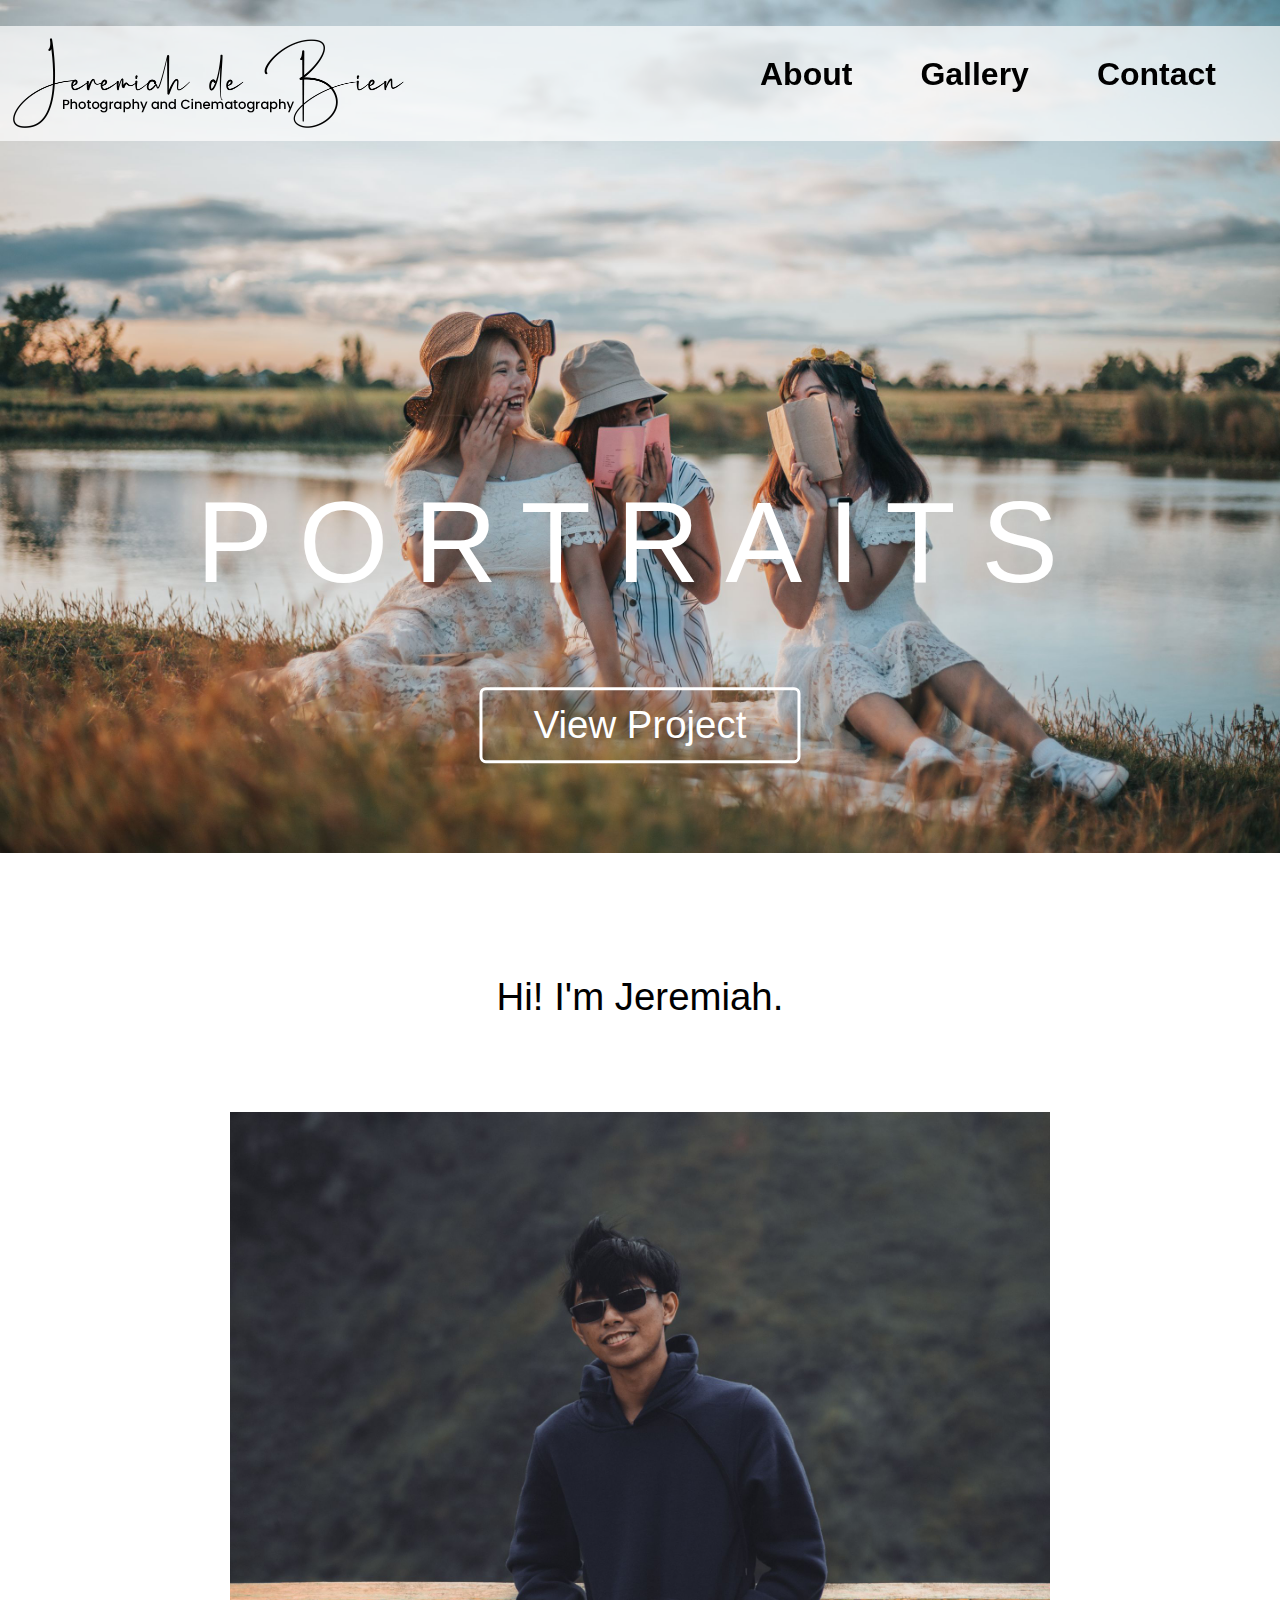
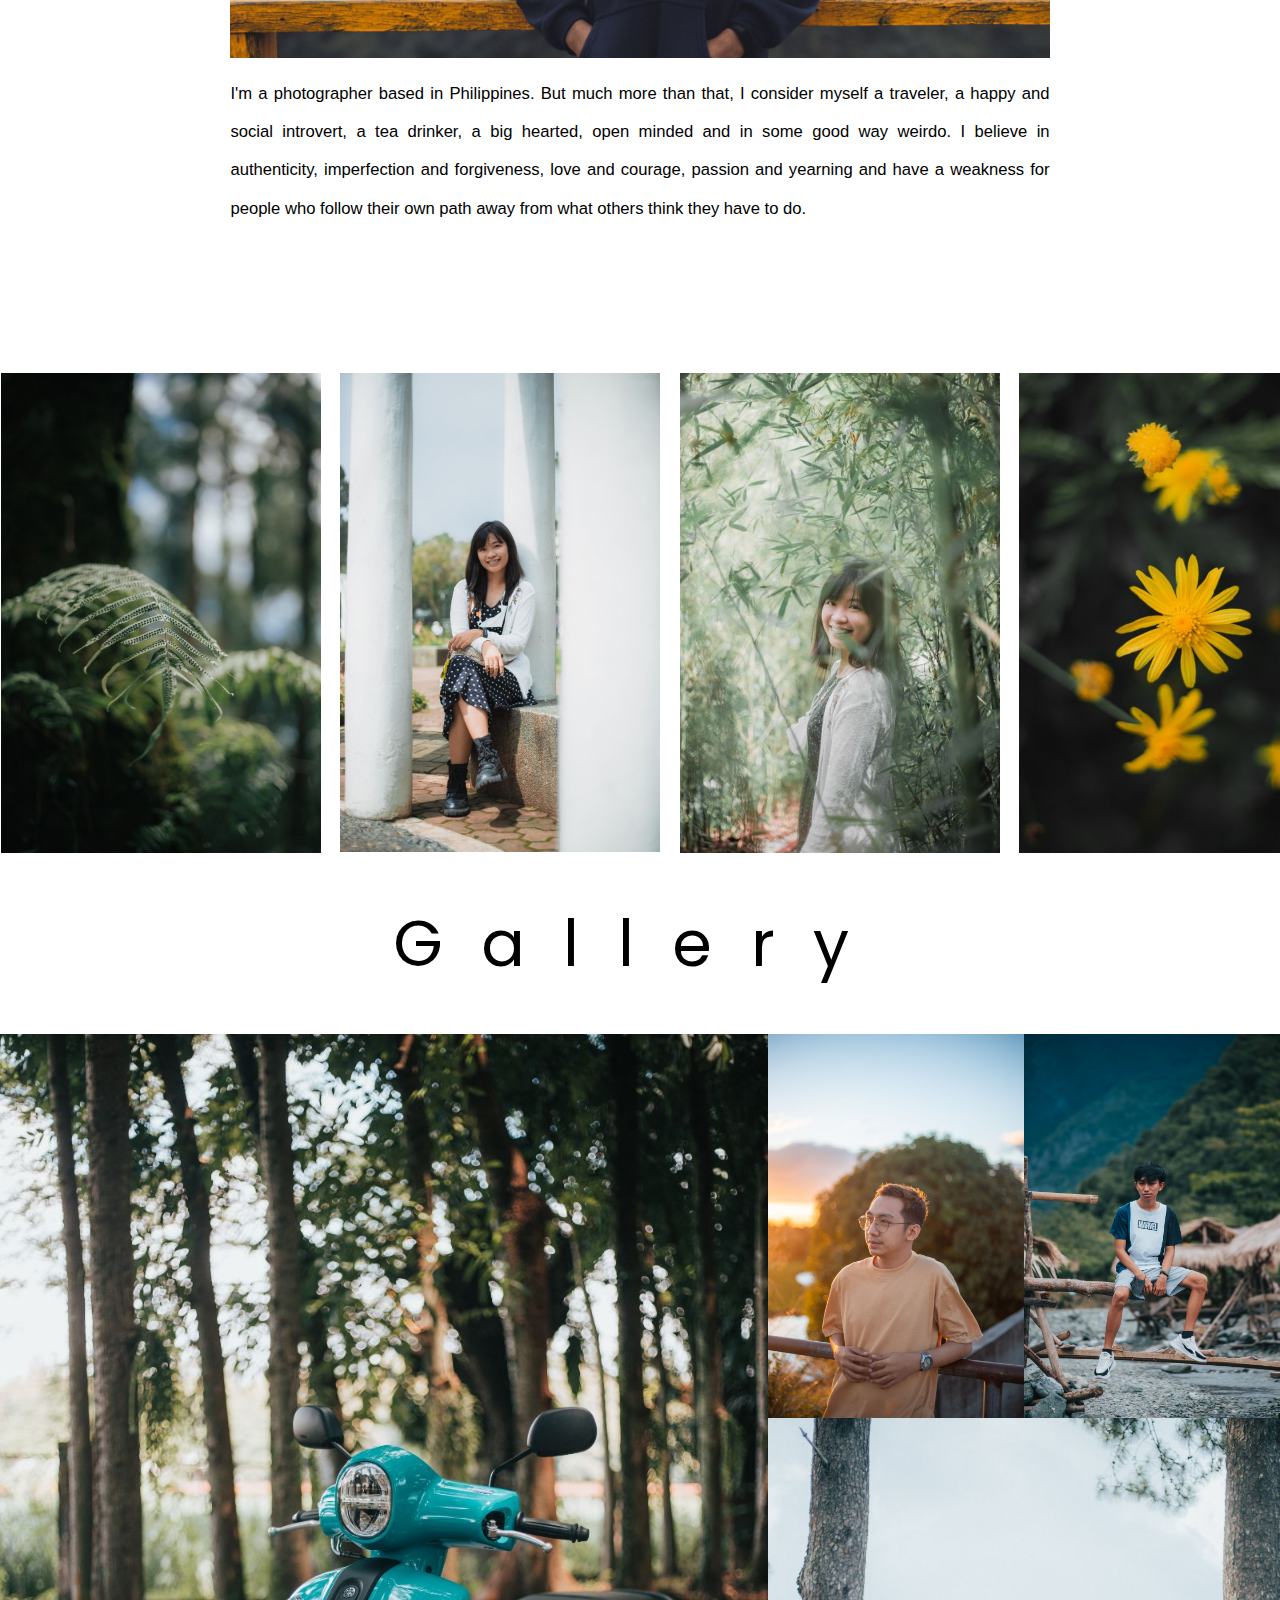
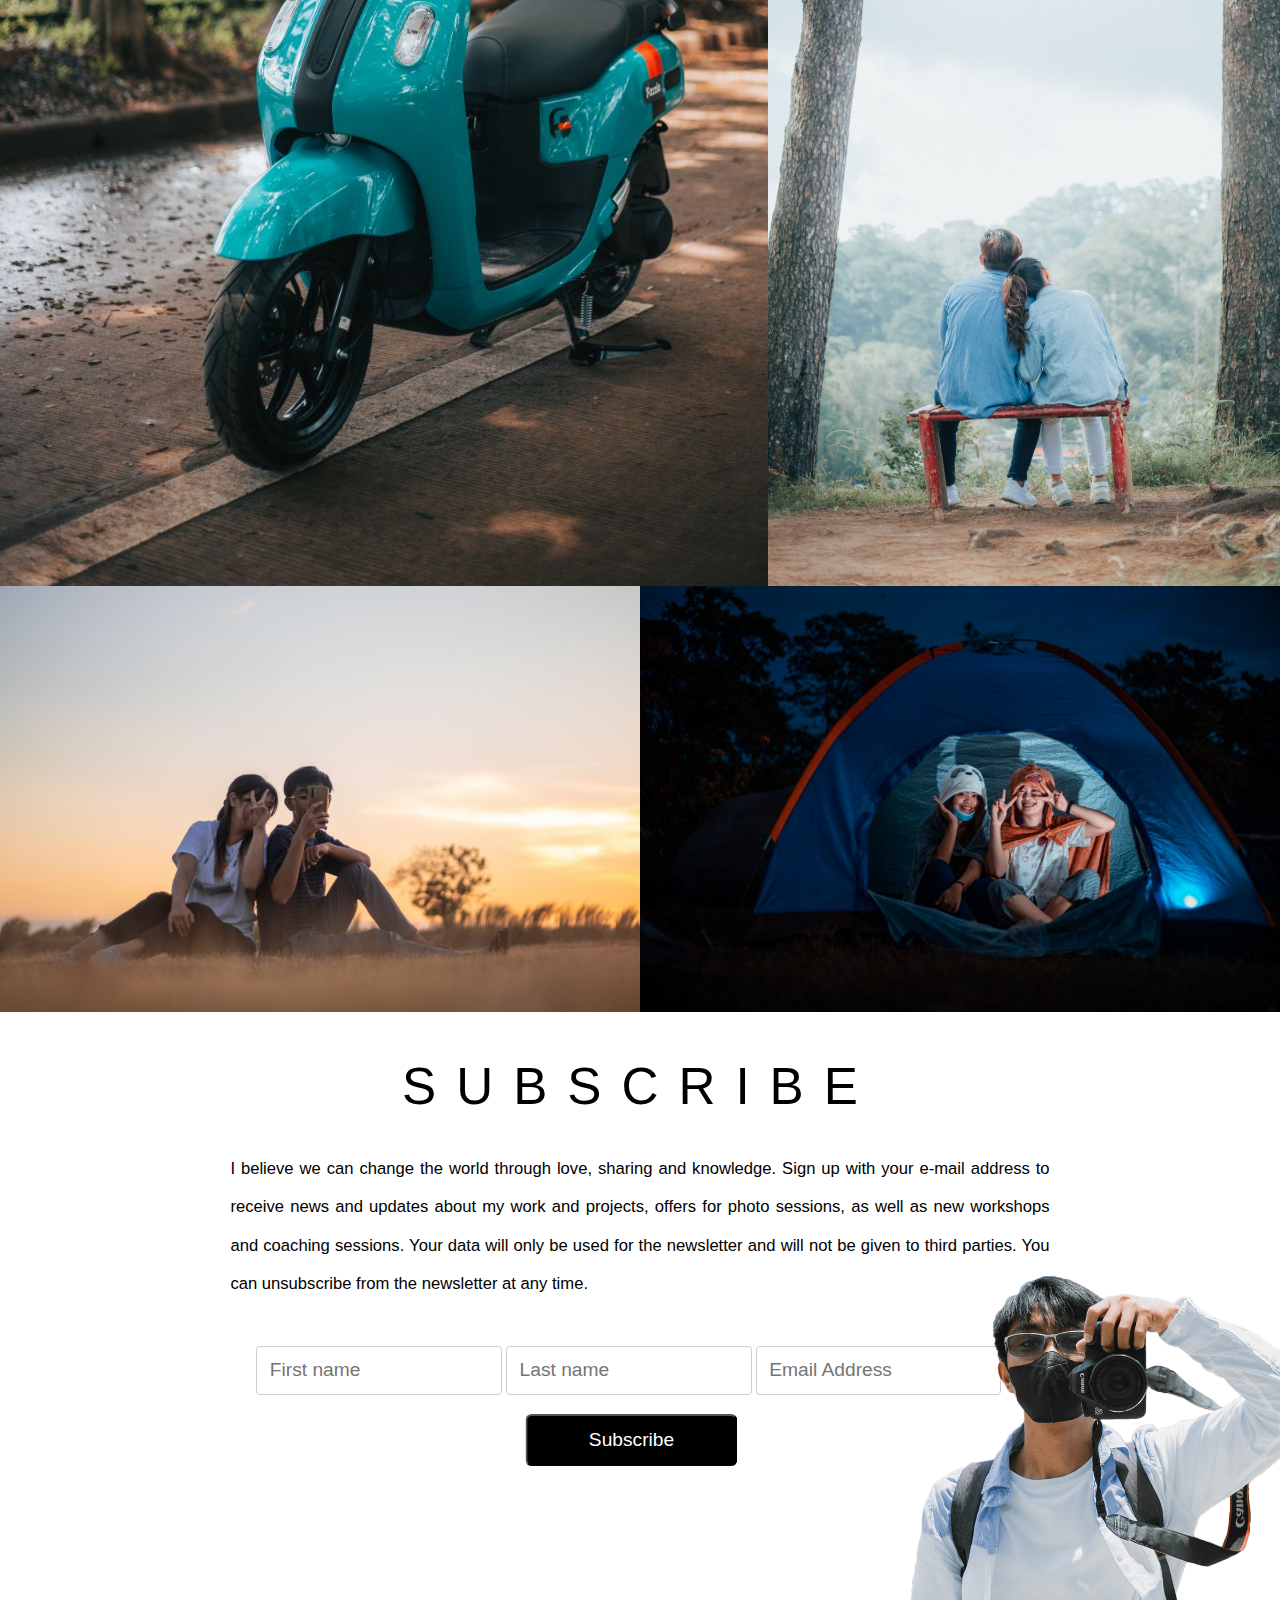
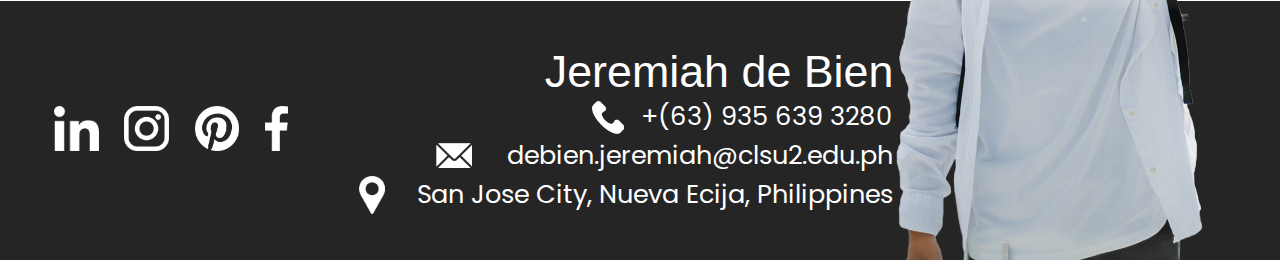
==== index.html @ f9f5eb46 "Added new files" ====
<!DOCTYPE html>
<html lang="en">
<head>
    <meta charset="UTF-8">
    <meta http-equiv="X-UA-Compatible" content="IE=edge">
    <meta name="viewport" content="width=device-width, initial-scale=1.0">
    <title>Jeremiah de Bien</title>
    <link rel="icon" type="image/x-icon" href="icons/favicon_camera.png">
    <link rel="stylesheet" href="style.css">
    <link rel="stylesheet" href="carousel.css">
    <link rel="stylesheet" href="forms.css">
</head>
<body>
    <!--Header-->
    <div class="header">
        <div class="logo">
            <a href="#carousel">
                <img src="images/logo.png" alt="">
            </a>
        </div>
        <div class="menu">
            <a href="#about">
                <h3>About</h3>
            </a>
            <a href="#gallery">
                <h3>Gallery</h3>
            </a>                
            <a href="#contact">
                <h3>Contact</h3>
            </a>
            

        </div>
    </div>
    
    <!--Hero Carousel-->        
    <div id="carousel">
        <p class="content">PORTRAITS</p>
        <a href="#gallery">
            <div class="button">
                <p>View Project</p>
            </div>
        </a>
        <figure>
            <img src="images/hero1.jpg" alt="">
            <img src="images/hero2.jpg" alt="">
            <img src="images/hero3.jpg" alt="">
            <img src="images/hero4.jpg" alt="">
            <img src="images/hero1.jpg" alt="">
        </figure>
    </div>
       

    <!--Bio-->
    <div>
        <h2>Hi! I'm Jeremiah.</h2>
        <div id="about" class="textbox">
            <img class="profile" src="images/profile_photo.jpg" alt="Jeremiah de Bien's Photo">
            <p class="text">I'm a photographer based in Philippines. But much more than that, I consider myself a traveler, a happy and social introvert, a tea drinker, a big hearted, open minded and in some good way weirdo. I believe in authenticity, imperfection and forgiveness, love and courage, passion and yearning and have a weakness for people who follow their own path away from what others think they have to do.
            </p>
        </div>
    </div>

    <!--Slider-->
    <div class="slider_container">
        <div id="slider">
            <figure>
                <img src="images/slider1.jpg" alt="">
                <img src="images/slider2.jpg" alt="">
                <img src="images/slider3.jpg" alt="">
                <img src="images/slider4.jpg" alt="">
                <img src="images/slider5.jpg" alt="">
                <img src="images/slider6.jpg" alt="">
                <img src="images/slider7.jpg" alt="">
                <img src="images/slider8.jpg" alt="">
                <img src="images/slider9.jpg" alt="">
                <img src="images/slider10.jpg" alt="">
                <img src="images/slider11.jpg" alt="">
                <img src="images/slider12.jpg" alt="">
                <img src="images/slider1.jpg" alt="">
                <img src="images/slider2.jpg" alt="">
                <img src="images/slider3.jpg" alt="">
                <img src="images/slider4.jpg" alt="">
            </figure>
        </div>
    </div>

    <!--Gallery-->
    <div id="gallery">
        <h1>Gallery</h1>
            <img src="images/gallery1.jpg" alt="" width = 60%>
            <img src="images/gallery2.jpg" alt="" width = 20%>
            <img src="images/gallery3.jpg" alt="" width = 20%>
            <img src="images/gallery5.jpg" alt="" width = 40%>
            <img src="images/gallery4.jpg" alt="" width = 50%>
            <img src="images/gallery6.jpg" alt="" width = 50%>        
    </div>

    <!--Subscribe-->
    <div>
        <div class="textbox" style="padding-bottom: 0;">
            <h1 id="subscribe">SUBSCRIBE</h1>
            <p class="text">
                I believe we can change the world through love, sharing and knowledge. Sign up with your e-mail address to receive news and updates about my work and projects, offers for photo sessions, as well as new workshops and coaching sessions. Your data will only be used for the newsletter and will not be given to third parties. You can unsubscribe from the newsletter at any time.
            </p>
        </div>

        <!--Contact Form-->
        <div class="container">
            <form">
              <label for="fname"></label>
              <input type="text" id="fname" name="firstname" placeholder="First name">
          
              <label for="lname"></label>
              <input type="text" id="lname" name="lastname" placeholder="Last name">
                    
              <label for="email"></label>
              <input type="text" id="email" name="email" placeholder="Email Address"></input>
          
              <input type="button" name="subscribe" value="Subscribe">
            </form>
        </div>

    </div>

    <!--Contact-->
    <div id="contact">
        <table>
            <tr>
                <td class="row_socials"></td>
                <td class="row_details"></td>
                <td class="row_standee"></td>
            </tr>
            <tr>
                <td class="row_socials">
                    <div class="socials_container">
                        <a href="https://www.linkedin.com/">
                            <img src="icons/linkedin.png" alt="">
                        </a>
                        <a href="https://www.instagram.com/blankoniisan/">
                            <img src="icons/instagram.png" alt="">
                        </a>
                        <a href="https://www.pinterest.ph/jeremiah_debien/">
                            <img src="icons/pinterest.png" alt="">
                        </a>
                        <a href="https://www.facebook.com/BlankOniisan">
                            <img src="icons/facebook.png" alt="">
                        </a>
                    </div>
                </td>
                <td class="row_details">
                    <div class="contact_details">
                        <p>Jeremiah de Bien</p>
                        <div class="phone">
                            <p>+(63) 935 639 3280</p>
                        </div>
                        <div class="email">
                            <p>debien.jeremiah@clsu2.edu.ph</p>
                        </div>
                        <div class="address" >
                            <p>San Jose City, Nueva Ecija, Philippines </p>
                        </div>
                    </div>
                </td>
                <td class="row_standee"></td>
            </tr>
            <tr>
                <td class="row_socials"></td>
                <td class="row_details"></td>
                <td class="row_standee"></td>
            </tr>
        </table>
        <div class="standee ">
            <img src="images/jerem.png" alt="">
        </div>
    </div>

   
</body>
</html>
---- style.css ----
@import url('https://fonts.googleapis.com/css2?family=Poppins:wght@300;400;600&display=swap');
@font-face { font-family: 'Blacker Sans Pro-Light'; 
    src: url('fonts/BlackerSansPro-Light.ttf'); } 
html{
    scroll-behavior: smooth;
}
body {
    margin: 0;
    padding: 0;
}
a {
    color: none; 
    text-decoration: none; 
  }

.draft {
    border: #000 solid 3px;
}
h1 {
    font-family: 'Poppins', Arial;
    font-size: 5vw;
    color: rgb(0, 0, 0);
    letter-spacing: 3vw;
    text-align: center;
    font-weight: normal;
}
h2 {
    text-align: center;
    font-weight: normal;
    font-family: 'Blacker Sans Pro Light', Arial;
    font-size: 3vw;
    padding-top: 7vw;
    padding-bottom: 4vw;
}
.button {
    position: absolute;
    top: 85%;
    left: 50%;
    transform: translate(-50%, -50%);
    font-family: 'Poppins Light', Arial;
    font-size: 3vw;
    color: #fff;
    z-index: 2;
    border: #fff 0.3vw solid;
    border-radius: .5vw;
}
.button:hover {
    background: rgb(255, 255, 255);
    color: #000;
}
.button p{
    margin: 1vw 4vw;
}
.content{
    position: absolute;
    top: 50%;
    left: 50%;
    transform: translate(-50%, -50%);
    font-family: 'Poppins Light', Arial;
    font-size: 9vw;
    color: #fff;
    letter-spacing: 2vw;
    z-index: 2;
}
.header {
    position: fixed;
    background: rgba(255, 255, 255, 0.7);
    width: 100%;
    height: 9vw;
    top: 2vw;
    z-index: 3;
}
.logo {
    padding: 1vw;
}
.logo img{
    height: 7vw;
}
.menu {
    position: absolute;
    top: -0.12vw;
    right: 0;

}
.menu a h3{
    padding-right: 5vw;
    display: inline-block;
    font-size: 2.5vw;
    color: rgb(0, 0, 0);
    font-family: 'Poppins Light', Arial;
}
.menu a h3:hover{
    color: rgb(148, 148, 148);

}
#about img{
    margin: auto;
    display: block;
}
.textbox {
    margin: auto;
    width: auto;
    padding: 10px 18% 10%;
    text-align: justify;
    font-size: 1.3vw;
}
.text {
    font-family: 'Blacker Sans Pro Light', Arial;
    line-height: 3vw;
}

.profile {
    max-width: 100%;     
}

.fullwidth {
    margin: 0;
}

/*Gallery*/
#gallery{
    overflow: hidden
}
#gallery img {
    float: left;
}

/*Subscribe*/

#subscribe {
    font-family: 'Poppins Semibold', Arial;
    letter-spacing: 15pt;
    font-size: 4vw;
}

/*Contact*/
#contact {
    position: relative;
    background-color: #252525;
    max-height: 100%;
    padding-top:  3vw;
}
.standee {
    position: relative;
    width: 100%;
}
.standee img {
    position: absolute;
    max-width: 30vw;
    right: 0;
    bottom: 0;
}



table {
    width: 100%;
    padding-bottom: 3vw;
}
.row_details {
    width: 43vw;
}
.row_standee {
    width: 30%;
}
.socials_container{
    display: flex;
    justify-content: center;
} 
.socials_container a img{
    margin: 1vw;
    height: 3.5vw;
}
.socials_container a img:hover{
    filter: invert(100)
}
.contact_details div{
    position: relative;
}
.contact_details p {
    font-family: 'Poppins Semibold', Arial;
    text-align: right;
    color: #fff;
    font-size: 3.5vw;
    margin: 0;
}
.contact_details div p {
    position: relative;
    color: #fff;
    font-family: Poppins, Arial;
    text-align: right;
    font-size: 2vw;
    margin: 0;
}
.phone {
    background: url(icons/phone.png) no-repeat;
    background-size: 2.5vw;
    background-position: 48% 50% ;
}

.email {
    background: url(icons/email.png) no-repeat;
    background-size: 2.8vw;
    background-position: 18% 50% ;
}

.address {
    background: url(icons/location.png) no-repeat;
    background-size: 2vw;
    background-position: 3% 50% ;
}
---- carousel.css ----
/* Carousel*/
@keyframes carousel {
  0% {
      left: 0;
  }
  20% {
      left: 0;
  }
  25% {
      left: -100%;
  }
  45% {
      left: -100%;
  }
  50% {
      left: -200%;
  }
  70% {
      left: -200%;
  }
  75% {
      left: -300%;
  }
  95% {
      left: -300%;
  }
  100% {
      left: -400%;
  }
}

#carousel {
    position: relative;
    overflow: hidden;
}

#carousel figure {
    position: relative;
    width: 500%;
    margin: 0;
    left: 0;
    animation: 20s carousel infinite;
}
#carousel figure img {
    float: left;
    width: 20%;
}

/* Slider*/
.slider_container{
    max-height: 50vh;
}

@keyframes slider {
    0% {
        left: 0;
    }
    4% {
        left: 0;
    }
    10% {
        left: -32%;
    }
    14% {
        left: -32%;
    }
    20% {
        left: -64%;
    }
    24% {
        left: -64%;
    }
    30% {
        left: -96%;
    }
    34% {
        left: -96%;
    }
    40% {
        left: -128%;
    }
    44% {
        left: -128%;
    }
    50% {
        left: -160%;
    }
    54% {
        left: -160%;
    }
    60% {
        left: -192%;
    }
    64% {
        left: -192%;
    }
    70% {
        left: -224%;
    }
    74% {
        left: -224%;
    }
    80% {
        left: -256%;
    }
    84% {
        left: -256%;
    }
    90% {
        left: -288%;
    }
    94% {
        left: -288%;
    }
    100% {
        left: -317.89%;
    }
}

.slider_container {
    max-height: 100%;

}
#slider {
    overflow: hidden;
}

#slider figure {
    position: relative;
    width: 500%;
    margin: 0;
    left: -317.89%;
    animation: 30s slider infinite;    
}
#slider figure img {
    float: left;
    width: 5%;
    padding-right: .3%;
    overflow: hidden;
}
---- forms.css ----
input[type=text], select, textarea {
  width: 32%; 
  padding: 1vw; 
  border: 0.1vw solid #ccc; 
  border-radius: 0.3vw;
  box-sizing: border-box; 
  margin-top: 1vw; 
  margin-bottom: 1.5vw; 
  font-size: 1.5vw;
  }
  
input[type=button] {
  background-color: #000000;
  color: white;
  padding: 1vw 4.8vw;
  border-color: #000000;
  border-radius: 0.5vw;
  cursor: pointer;
  margin: 0;
  position: relative;
  left: 50%;
  text-align: center;
  transform: translate(-54%);
  font-size: 1.5vw;
}
input[type=button]:hover {
  background-color: #ffffff;
  color: #000000;
  border: #000000 2px solid;
}

.container {
  padding: 1% 20% 3%;
  padding-bottom: 15vh;

}
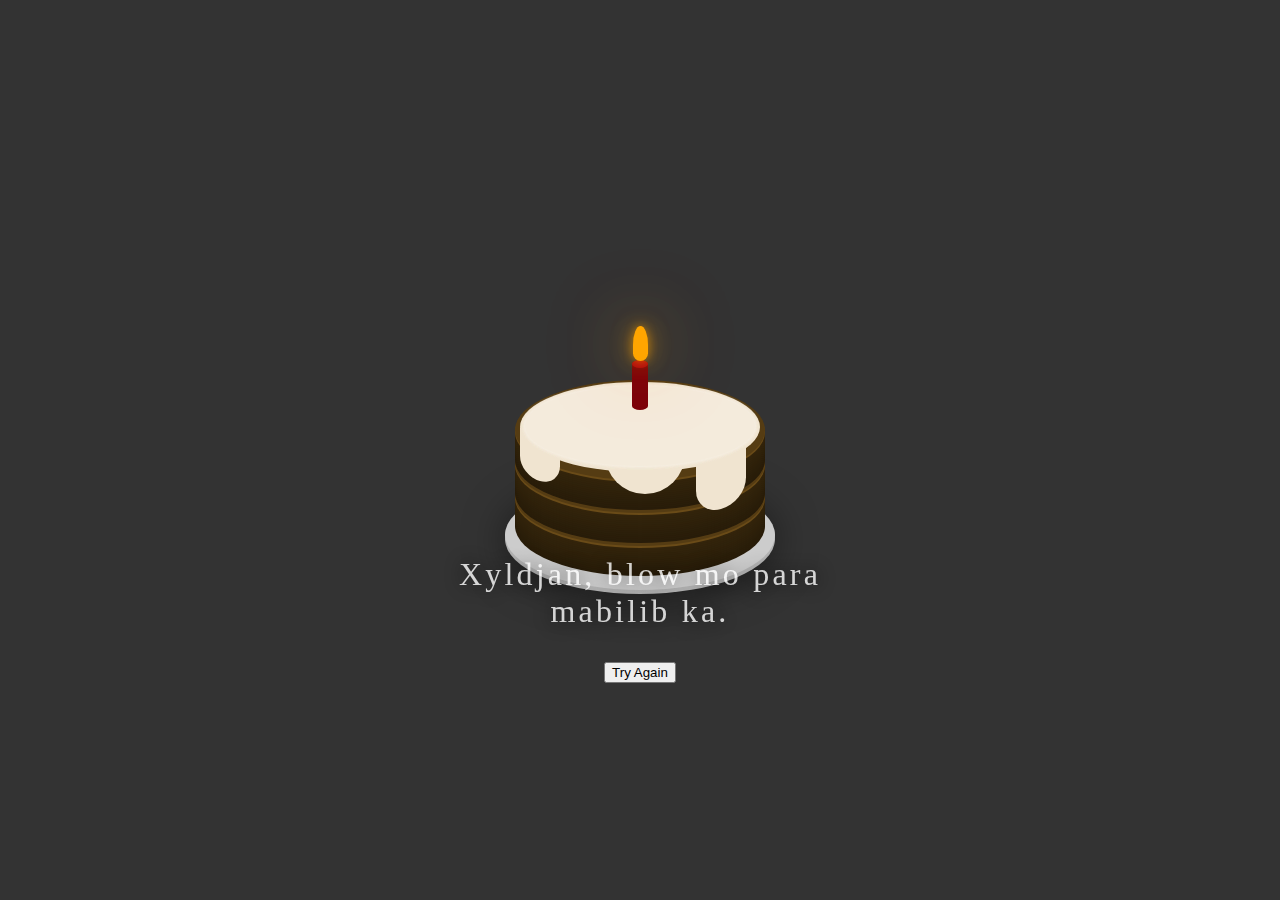
==== commit a6615280: "Add files via upload" ====
--- a/index.html
+++ b/index.html
@@ -1,180 +1,37 @@
-<!DOCTYPE html>
-<html lang="en">
-<head>
-    <meta charset="UTF-8">
-    <meta http-equiv="X-UA-Compatible" content="IE=edge">
-    <meta name="viewport" content="width=device-width, initial-scale=1.0">
-    <title>Jeremiah de Bien</title>
-    <link rel="icon" type="image/x-icon" href="icons/favicon_camera.png">
-    <link rel="stylesheet" href="style.css">
-    <link rel="stylesheet" href="carousel.css">
-    <link rel="stylesheet" href="forms.css">
-</head>
-<body>
-    <!--Header-->
-    <div class="header">
-        <div class="logo">
-            <a href="#carousel">
-                <img src="images/logo.png" alt="">
-            </a>
-        </div>
-        <div class="menu">
-            <a href="#about">
-                <h3>About</h3>
-            </a>
-            <a href="#gallery">
-                <h3>Gallery</h3>
-            </a>                
-            <a href="#contact">
-                <h3>Contact</h3>
-            </a>
-            
-
-        </div>
-    </div>
-    
-    <!--Hero Carousel-->        
-    <div id="carousel">
-        <p class="content">PORTRAITS</p>
-        <a href="#gallery">
-            <div class="button">
-                <p>View Project</p>
-            </div>
-        </a>
-        <figure>
-            <img src="images/hero1.jpg" alt="">
-            <img src="images/hero2.jpg" alt="">
-            <img src="images/hero3.jpg" alt="">
-            <img src="images/hero4.jpg" alt="">
-            <img src="images/hero1.jpg" alt="">
-        </figure>
-    </div>
-       
-
-    <!--Bio-->
-    <div>
-        <h2>Hi! I'm Jeremiah.</h2>
-        <div id="about" class="textbox">
-            <img class="profile" src="images/profile_photo.jpg" alt="Jeremiah de Bien's Photo">
-            <p class="text">I'm a photographer based in Philippines. But much more than that, I consider myself a traveler, a happy and social introvert, a tea drinker, a big hearted, open minded and in some good way weirdo. I believe in authenticity, imperfection and forgiveness, love and courage, passion and yearning and have a weakness for people who follow their own path away from what others think they have to do.
-            </p>
-        </div>
-    </div>
-
-    <!--Slider-->
-    <div class="slider_container">
-        <div id="slider">
-            <figure>
-                <img src="images/slider1.jpg" alt="">
-                <img src="images/slider2.jpg" alt="">
-                <img src="images/slider3.jpg" alt="">
-                <img src="images/slider4.jpg" alt="">
-                <img src="images/slider5.jpg" alt="">
-                <img src="images/slider6.jpg" alt="">
-                <img src="images/slider7.jpg" alt="">
-                <img src="images/slider8.jpg" alt="">
-                <img src="images/slider9.jpg" alt="">
-                <img src="images/slider10.jpg" alt="">
-                <img src="images/slider11.jpg" alt="">
-                <img src="images/slider12.jpg" alt="">
-                <img src="images/slider1.jpg" alt="">
-                <img src="images/slider2.jpg" alt="">
-                <img src="images/slider3.jpg" alt="">
-                <img src="images/slider4.jpg" alt="">
-            </figure>
-        </div>
-    </div>
-
-    <!--Gallery-->
-    <div id="gallery">
-        <h1>Gallery</h1>
-            <img src="images/gallery1.jpg" alt="" width = 60%>
-            <img src="images/gallery2.jpg" alt="" width = 20%>
-            <img src="images/gallery3.jpg" alt="" width = 20%>
-            <img src="images/gallery5.jpg" alt="" width = 40%>
-            <img src="images/gallery4.jpg" alt="" width = 50%>
-            <img src="images/gallery6.jpg" alt="" width = 50%>        
-    </div>
-
-    <!--Subscribe-->
-    <div>
-        <div class="textbox" style="padding-bottom: 0;">
-            <h1 id="subscribe">SUBSCRIBE</h1>
-            <p class="text">
-                I believe we can change the world through love, sharing and knowledge. Sign up with your e-mail address to receive news and updates about my work and projects, offers for photo sessions, as well as new workshops and coaching sessions. Your data will only be used for the newsletter and will not be given to third parties. You can unsubscribe from the newsletter at any time.
-            </p>
-        </div>
-
-        <!--Contact Form-->
-        <div class="container">
-            <form">
-              <label for="fname"></label>
-              <input type="text" id="fname" name="firstname" placeholder="First name">
-          
-              <label for="lname"></label>
-              <input type="text" id="lname" name="lastname" placeholder="Last name">
-                    
-              <label for="email"></label>
-              <input type="text" id="email" name="email" placeholder="Email Address"></input>
-          
-              <input type="button" name="subscribe" value="Subscribe">
-            </form>
-        </div>
-
-    </div>
-
-    <!--Contact-->
-    <div id="contact">
-        <table>
-            <tr>
-                <td class="row_socials"></td>
-                <td class="row_details"></td>
-                <td class="row_standee"></td>
-            </tr>
-            <tr>
-                <td class="row_socials">
-                    <div class="socials_container">
-                        <a href="https://www.linkedin.com/">
-                            <img src="icons/linkedin.png" alt="">
-                        </a>
-                        <a href="https://www.instagram.com/blankoniisan/">
-                            <img src="icons/instagram.png" alt="">
-                        </a>
-                        <a href="https://www.pinterest.ph/jeremiah_debien/">
-                            <img src="icons/pinterest.png" alt="">
-                        </a>
-                        <a href="https://www.facebook.com/BlankOniisan">
-                            <img src="icons/facebook.png" alt="">
-                        </a>
-                    </div>
-                </td>
-                <td class="row_details">
-                    <div class="contact_details">
-                        <p>Jeremiah de Bien</p>
-                        <div class="phone">
-                            <p>+(63) 935 639 3280</p>
-                        </div>
-                        <div class="email">
-                            <p>debien.jeremiah@clsu2.edu.ph</p>
-                        </div>
-                        <div class="address" >
-                            <p>San Jose City, Nueva Ecija, Philippines </p>
-                        </div>
-                    </div>
-                </td>
-                <td class="row_standee"></td>
-            </tr>
-            <tr>
-                <td class="row_socials"></td>
-                <td class="row_details"></td>
-                <td class="row_standee"></td>
-            </tr>
-        </table>
-        <div class="standee ">
-            <img src="images/jerem.png" alt="">
-        </div>
-    </div>
-
-   
-</body>
+<!DOCTYPE html>
+<html lang="en">
+
+<head>
+    <meta charset="UTF-8">
+    <meta name="viewport" content="width=device-width, initial-scale=1.0">
+    <title>Document</title>
+    <script src="https://cdnjs.cloudflare.com/ajax/libs/jquery/3.1.0/jquery.min.js"></script>
+    <link href="https://cdn.jsdelivr.net/npm/bootstrap@5.3.2/dist/css/bootstrap.min.css" rel="stylesheet" integrity="sha384-T3c6CoIi6uLrA9TneNEoa7RxnatzjcDSCmG1MXxSR1GAsXEV/Dwwykc2MPK8M2HN" crossorigin="anonymous">
+    <script src="https://cdn.jsdelivr.net/npm/bootstrap@5.3.2/dist/js/bootstrap.bundle.min.js" integrity="sha384-C6RzsynM9kWDrMNeT87bh95OGNyZPhcTNXj1NW7RuBCsyN/o0jlpcV8Qyq46cDfL" crossorigin="anonymous"></script>
+    <link rel="stylesheet" href="style.css">
+</head>
+
+<body>
+    <div class="cake">
+        <div class="plate"></div>
+        <div class="layer layer-bottom"></div>
+        <div class="layer layer-middle"></div>
+        <div class="layer layer-top"></div>
+        <div class="icing"></div>
+        <div class="drip drip1"></div>
+        <div class="drip drip2"></div>
+        <div class="drip drip3"></div>
+        <div class="candle">
+            <div id="flame" class="flame"></div>
+        </div>
+    </div>
+    <div class="button">
+        <button id="bringBackButton" type="button" class="btn btn-secondary">Try Again</button>
+        <audio id="music" src="music.mp3"></audio>
+        <h1>Xyldjan, blow mo para mabilib ka.</h1>
+    </div>
+
+</body>
+<script src="script.js"></script>
+
 </html>--- a/style.css
+++ b/style.css
@@ -1,211 +1,177 @@
-@import url('https://fonts.googleapis.com/css2?family=Poppins:wght@300;400;600&display=swap');
-@font-face { font-family: 'Blacker Sans Pro-Light'; 
-    src: url('fonts/BlackerSansPro-Light.ttf'); } 
-html{
-    scroll-behavior: smooth;
-}
-body {
-    margin: 0;
-    padding: 0;
-}
-a {
-    color: none; 
-    text-decoration: none; 
-  }
-
-.draft {
-    border: #000 solid 3px;
-}
-h1 {
-    font-family: 'Poppins', Arial;
-    font-size: 5vw;
-    color: rgb(0, 0, 0);
-    letter-spacing: 3vw;
-    text-align: center;
-    font-weight: normal;
-}
-h2 {
-    text-align: center;
-    font-weight: normal;
-    font-family: 'Blacker Sans Pro Light', Arial;
-    font-size: 3vw;
-    padding-top: 7vw;
-    padding-bottom: 4vw;
-}
-.button {
-    position: absolute;
-    top: 85%;
-    left: 50%;
-    transform: translate(-50%, -50%);
-    font-family: 'Poppins Light', Arial;
-    font-size: 3vw;
-    color: #fff;
-    z-index: 2;
-    border: #fff 0.3vw solid;
-    border-radius: .5vw;
-}
-.button:hover {
-    background: rgb(255, 255, 255);
-    color: #000;
-}
-.button p{
-    margin: 1vw 4vw;
-}
-.content{
-    position: absolute;
-    top: 50%;
-    left: 50%;
-    transform: translate(-50%, -50%);
-    font-family: 'Poppins Light', Arial;
-    font-size: 9vw;
-    color: #fff;
-    letter-spacing: 2vw;
-    z-index: 2;
-}
-.header {
-    position: fixed;
-    background: rgba(255, 255, 255, 0.7);
-    width: 100%;
-    height: 9vw;
-    top: 2vw;
-    z-index: 3;
-}
-.logo {
-    padding: 1vw;
-}
-.logo img{
-    height: 7vw;
-}
-.menu {
-    position: absolute;
-    top: -0.12vw;
-    right: 0;
-
-}
-.menu a h3{
-    padding-right: 5vw;
-    display: inline-block;
-    font-size: 2.5vw;
-    color: rgb(0, 0, 0);
-    font-family: 'Poppins Light', Arial;
-}
-.menu a h3:hover{
-    color: rgb(148, 148, 148);
-
-}
-#about img{
-    margin: auto;
-    display: block;
-}
-.textbox {
-    margin: auto;
-    width: auto;
-    padding: 10px 18% 10%;
-    text-align: justify;
-    font-size: 1.3vw;
-}
-.text {
-    font-family: 'Blacker Sans Pro Light', Arial;
-    line-height: 3vw;
-}
-
-.profile {
-    max-width: 100%;     
-}
-
-.fullwidth {
-    margin: 0;
-}
-
-/*Gallery*/
-#gallery{
-    overflow: hidden
-}
-#gallery img {
-    float: left;
-}
-
-/*Subscribe*/
-
-#subscribe {
-    font-family: 'Poppins Semibold', Arial;
-    letter-spacing: 15pt;
-    font-size: 4vw;
-}
-
-/*Contact*/
-#contact {
-    position: relative;
-    background-color: #252525;
-    max-height: 100%;
-    padding-top:  3vw;
-}
-.standee {
-    position: relative;
-    width: 100%;
-}
-.standee img {
-    position: absolute;
-    max-width: 30vw;
-    right: 0;
-    bottom: 0;
-}
-
-
-
-table {
-    width: 100%;
-    padding-bottom: 3vw;
-}
-.row_details {
-    width: 43vw;
-}
-.row_standee {
-    width: 30%;
-}
-.socials_container{
-    display: flex;
-    justify-content: center;
-} 
-.socials_container a img{
-    margin: 1vw;
-    height: 3.5vw;
-}
-.socials_container a img:hover{
-    filter: invert(100)
-}
-.contact_details div{
-    position: relative;
-}
-.contact_details p {
-    font-family: 'Poppins Semibold', Arial;
-    text-align: right;
-    color: #fff;
-    font-size: 3.5vw;
-    margin: 0;
-}
-.contact_details div p {
-    position: relative;
-    color: #fff;
-    font-family: Poppins, Arial;
-    text-align: right;
-    font-size: 2vw;
-    margin: 0;
-}
-.phone {
-    background: url(icons/phone.png) no-repeat;
-    background-size: 2.5vw;
-    background-position: 48% 50% ;
-}
-
-.email {
-    background: url(icons/email.png) no-repeat;
-    background-size: 2.8vw;
-    background-position: 18% 50% ;
-}
-
-.address {
-    background: url(icons/location.png) no-repeat;
-    background-size: 2vw;
-    background-position: 3% 50% ;
-}
+body {
+    background-color: #333;
+}
+.cake {
+    position: absolute;
+    width: 250px;
+    height: 200px;
+    top: 50%;
+    left: 50%;
+    margin-top: -70px;
+    margin-left: -125px;
+}
+.plate {
+    width: 270px;
+    height: 110px;
+    position: absolute;
+    bottom: -10px;
+    left: -10px;
+    background-color: #ccc;
+    border-radius: 50%;
+    box-shadow: 0 2px 0 #b3b3b3, 0 4px 0 #b3b3b3, 0 5px 40px rgba(0, 0, 0, 0.5);
+}
+.cake > * {
+    position: absolute;
+}
+.layer {
+    position: absolute;
+    display: block;
+    width: 250px;
+    height: 100px;
+    border-radius: 50%;
+    background-color: #553c13;
+    box-shadow: 0 2px 0px #6a4b18, 0 4px 0px #33240b, 0 6px 0px #32230b, 0 8px 0px #31230b, 0 10px 0px #30220b, 0 12px 0px #2f220b, 0 14px 0px #2f210a, 0 16px 0px #2e200a, 0 18px 0px #2d200a, 0 20px 0px #2c1f0a, 0 22px 0px #2b1f0a, 0 24px 0px #2a1e09, 0 26px 0px #2a1d09, 0 28px 0px #291d09, 0 30px 0px #281c09;
+}
+.layer-top {
+    top: 0px;
+}
+.layer-middle {
+    top: 33px;
+}
+.layer-bottom {
+    top: 66px;
+}
+.icing {
+    top: 2px;
+    left: 5px;
+    background-color: #f0e4d0;
+    width: 240px;
+    height: 90px;
+    border-radius: 50%;
+}
+.icing:before {
+    content: "";
+    position: absolute;
+    top: 4px;
+    right: 5px;
+    bottom: 6px;
+    left: 5px;
+    background-color: #f4ebdc;
+    box-shadow: 0 0 4px #f6efe3, 0 0 4px #f6efe3, 0 0 4px #f6efe3;
+    border-radius: 50%;
+    z-index: 1;
+}
+.drip {
+    display: block;
+    width: 50px;
+    height: 60px;
+    border-bottom-left-radius: 25px;
+    border-bottom-right-radius: 25px;
+    background-color: #f0e4d0;
+}
+.drip1 {
+    top: 53px;
+    left: 5px;
+    transform: skewY(15deg);
+    height: 48px;
+    width: 40px;
+}
+.drip2 {
+    top: 69px;
+    left: 181px;
+    transform: skewY(-15deg);
+}
+.drip3 {
+    top: 54px;
+    left: 90px;
+    width: 80px;
+    border-bottom-left-radius: 40px;
+    border-bottom-right-radius: 40px;
+}
+.candle {
+    background-color: #7b020b;
+    width: 16px;
+    height: 50px;
+    border-radius: 8px / 4px;
+    top: -20px;
+    left: 50%;
+    margin-left: -8px;
+    z-index: 10;
+}
+.candle:before {
+    content: "";
+    position: absolute;
+    top: 0;
+    left: 0;
+    width: 16px;
+    height: 8px;
+    border-radius: 50%;
+    background-color: #ad030f;
+}
+.flame {
+    position: absolute;
+    background-color: orange;
+    width: 15px;
+    height: 35px;
+    border-radius: 10px 10px 10px 10px / 25px 25px 10px 10px;
+    top: -34px;
+    left: 50%;
+    margin-left: -7.5px;
+    z-index: 10;
+    box-shadow: 0 0 10px rgba(255, 165, 0, 0.5), 0 0 20px rgba(255, 165, 0, 0.5), 0 0 60px rgba(255, 165, 0, 0.5), 0 0 80px rgba(255, 165, 0, 0.5);
+    transform-origin: 50% 90%;
+    animation: flicker 1s ease-in-out alternate infinite;
+    transition: opacity 1s ease; 
+}
+@keyframes flicker {
+    0% {
+        transform: skewX(5deg);
+        box-shadow: 0 0 10px rgba(255, 165, 0, 0.2), 0 0 20px rgba(255, 165, 0, 0.2), 0 0 60px rgba(255, 165, 0, 0.2), 0 0 80px rgba(255, 165, 0, 0.2);
+   }
+    25% {
+        transform: skewX(-5deg);
+        box-shadow: 0 0 10px rgba(255, 165, 0, 0.5), 0 0 20px rgba(255, 165, 0, 0.5), 0 0 60px rgba(255, 165, 0, 0.5), 0 0 80px rgba(255, 165, 0, 0.5);
+   }
+    50% {
+        transform: skewX(10deg);
+        box-shadow: 0 0 10px rgba(255, 165, 0, 0.3), 0 0 20px rgba(255, 165, 0, 0.3), 0 0 60px rgba(255, 165, 0, 0.3), 0 0 80px rgba(255, 165, 0, 0.3);
+   }
+    75% {
+        transform: skewX(-10deg);
+        box-shadow: 0 0 10px rgba(255, 165, 0, 0.4), 0 0 20px rgba(255, 165, 0, 0.4), 0 0 60px rgba(255, 165, 0, 0.4), 0 0 80px rgba(255, 165, 0, 0.4);
+   }
+    100% {
+        transform: skewX(5deg);
+        box-shadow: 0 0 10px rgba(255, 165, 0, 0.5), 0 0 20px rgba(255, 165, 0, 0.5), 0 0 60px rgba(255, 165, 0, 0.5), 0 0 80px rgba(255, 165, 0, 0.5);
+   }
+}
+
+
+.button {
+    height: 75vh;
+    display: flex;
+    justify-content: center;
+    align-items: end;
+}
+
+.out{
+    opacity: 0;
+    transition: opacity 1s ease; 
+}
+
+h1 {
+    position: fixed;
+    margin: 0 auto;
+    bottom: 30%;
+    left: 0;
+    right: 0;
+    width: 12em;
+    text-align: center;
+    font-size: 2em;
+    font-weight: 100;
+    font-family: 'Sacramento';
+    letter-spacing: .1em;
+    color: white;
+    text-shadow: 0 0 20px black;
+    opacity: .8;
+  }